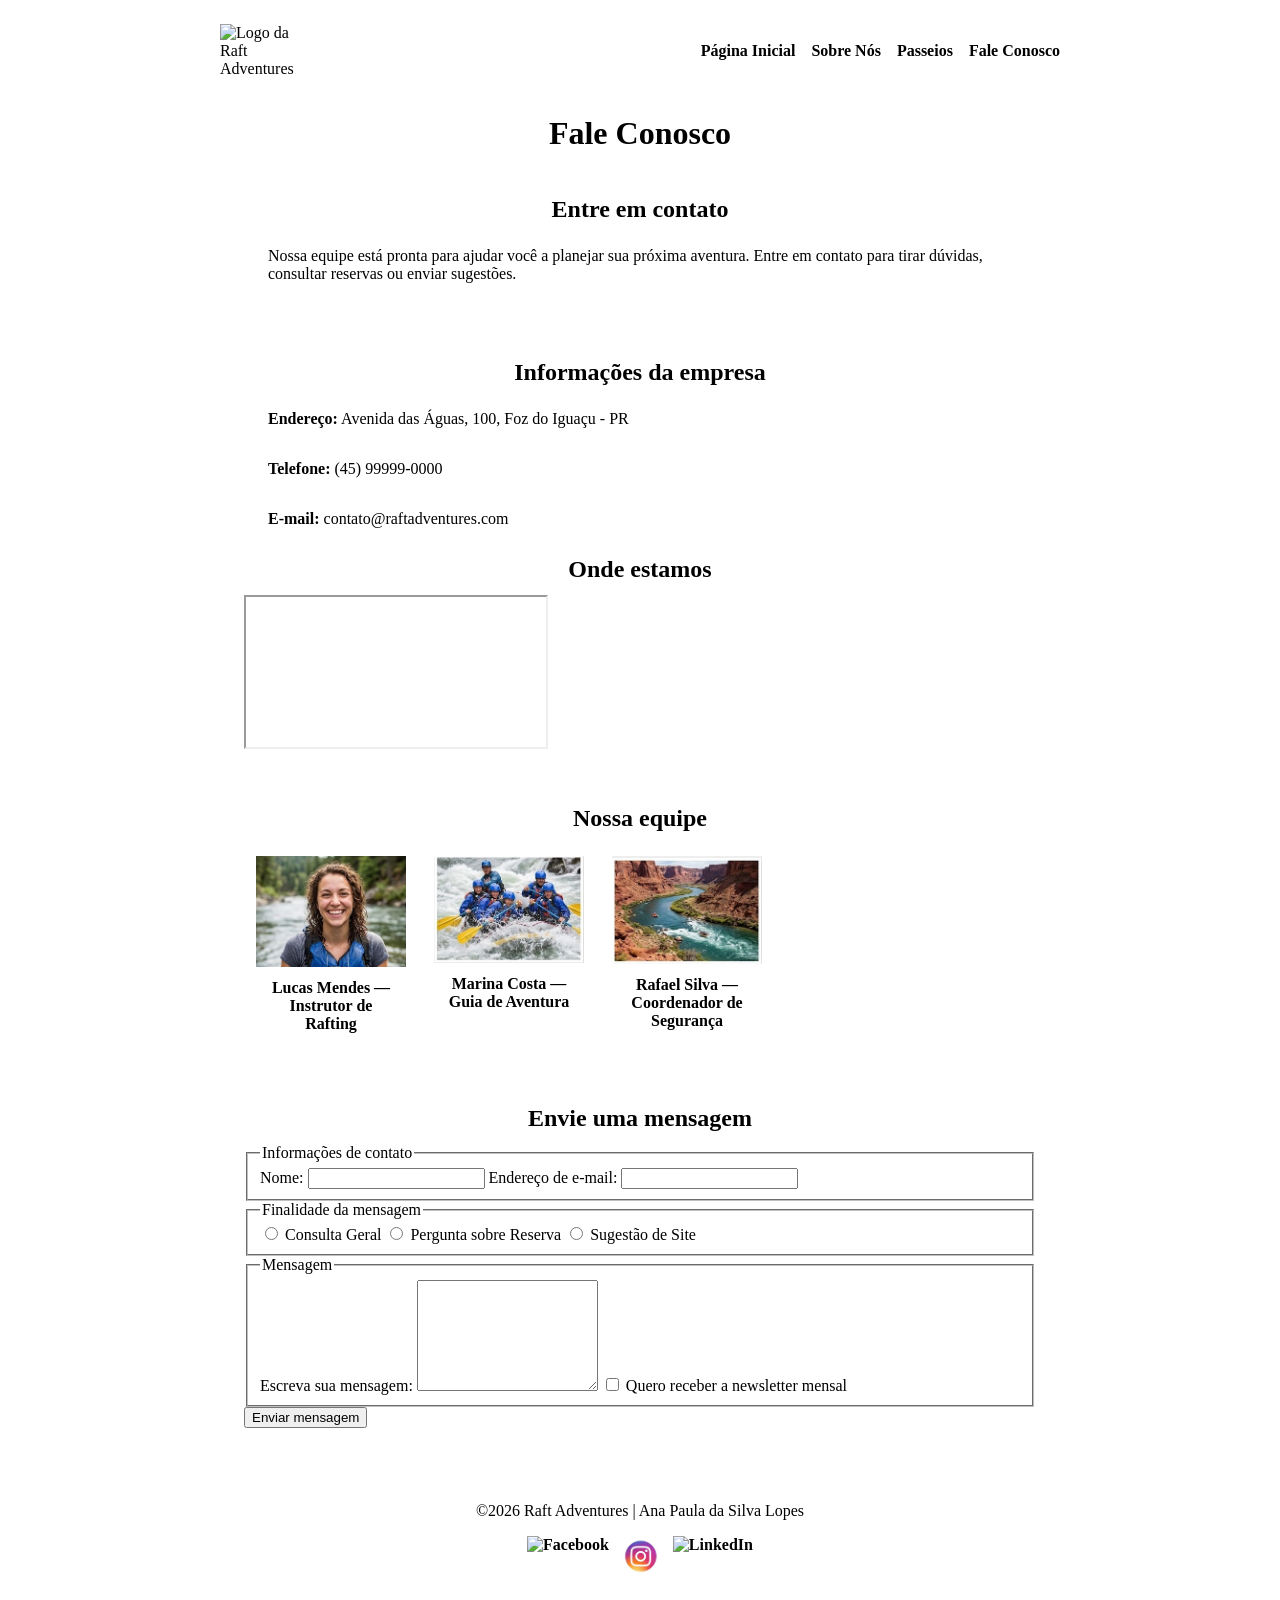
==== wwr/contato.html @ 97d4565b "atualizar página" ====
<!DOCTYPE html>
<html lang="pt-BR">

<head>
    <meta charset="UTF-8">
    <meta name="viewport" content="width=device-width, initial-scale=1.0">
    <meta name="description"
        content="Entre em contato com a Raft Adventures para tirar dúvidas, fazer reservas e enviar sugestões sobre nossas aventuras de rafting.">
    <meta name="author" content="Ana Paula da Silva Lopes">
    <title>Fale Conosco | Raft Adventures</title>
    <link rel="stylesheet" href="estilos/rafting.css">
</head>

<body>

    <header>
        <img src="imagens/logo.jpg" alt="Logo da Raft Adventures">

        <nav>
            <a href="index.html">Página Inicial</a>
            <a href="sobre.html">Sobre Nós</a>
            <a href="passeios.html">Passeios</a>
            <a href="contato.html">Fale Conosco</a>
        </nav>
    </header>

    <main>
        <h1>Fale Conosco</h1>

        <section class="contact-intro">
            <h2>Entre em contato</h2>
            <p>
                Nossa equipe está pronta para ajudar você a planejar sua próxima aventura.
                Entre em contato para tirar dúvidas, consultar reservas ou enviar sugestões.
            </p>
        </section>

        <section class="company-contact">
            <div class="contact-info">
                <h2>Informações da empresa</h2>
                <p><strong>Endereço:</strong> Avenida das Águas, 100, Foz do Iguaçu - PR</p>
                <p><strong>Telefone:</strong> (45) 99999-0000</p>
                <p><strong>E-mail:</strong> contato@raftadventures.com</p>
            </div>

            <div class="map">
                <h2>Onde estamos</h2>
                <iframe
                    src="https://www.google.com/maps?q=Foz%20do%20Igua%C3%A7u%2C%20PR&output=embed"
                    title="Mapa mostrando Foz do Iguaçu, Paraná"
                    loading="lazy"
                    allowfullscreen>
                </iframe>
            </div>
        </section>

        <section class="employees">
            <h2>Nossa equipe</h2>

            <figure>
                <img src="imagens/clientefeliz.jpg" alt="Instrutor de rafting da Raft Adventures">
                <figcaption>Lucas Mendes — Instrutor de Rafting</figcaption>
            </figure>

            <figure>
                <img src="imagens/aventura1.jpg" alt="Guia de aventura da Raft Adventures">
                <figcaption>Marina Costa — Guia de Aventura</figcaption>
            </figure>

            <figure>
                <img src="imagens/aventura2.jpg" alt="Coordenador de segurança da Raft Adventures">
                <figcaption>Rafael Silva — Coordenador de Segurança</figcaption>
            </figure>
        </section>

        <section class="contact-form-section">
            <h2>Envie uma mensagem</h2>

            <form action="#" method="post">
                <fieldset>
                    <legend>Informações de contato</legend>

                    <label for="nome">Nome:</label>
                    <input type="text" id="nome" name="nome" required>

                    <label for="email">Endereço de e-mail:</label>
                    <input type="email" id="email" name="email" required>
                </fieldset>

                <fieldset>
                    <legend>Finalidade da mensagem</legend>

                    <label>
                        <input type="radio" name="finalidade" value="consulta-geral" required>
                        Consulta Geral
                    </label>

                    <label>
                        <input type="radio" name="finalidade" value="pergunta-reserva">
                        Pergunta sobre Reserva
                    </label>

                    <label>
                        <input type="radio" name="finalidade" value="sugestao-site">
                        Sugestão de Site
                    </label>
                </fieldset>

                <fieldset>
                    <legend>Mensagem</legend>

                    <label for="mensagem">Escreva sua mensagem:</label>
                    <textarea id="mensagem" name="mensagem" rows="7" required></textarea>

                    <label class="checkbox-label">
                        <input type="checkbox" id="newsletter" name="newsletter">
                        Quero receber a newsletter mensal
                    </label>
                </fieldset>

                <button type="submit">Enviar mensagem</button>
            </form>
        </section>
    </main>

    <footer>
        <p>©2026 Raft Adventures | Ana Paula da Silva Lopes</p>

        <nav class="socialmedia">
            <a href="#">
                <img src="imagens/facebook.jpg" alt="Facebook">
            </a>

            <a href="#">
                <img src="imagens/instagram.jpg" alt="Instagram">
            </a>

            <a href="#">
                <img src="imagens/linkedin.jpg" alt="LinkedIn">
            </a>
        </nav>
    </footer>

</body>
</html>
---- wwr/estilos/rafting.css ----
/* Variáveis de cores e fontes */
    {
    --cor-primaria: #055a05;
    --cor-secundaria: #f4a261;
    --cor-destaque1: #264653;
    --cor-destaque2: #e9c46a;
    --fonte-titulo: "Times New Roman", "Georgia", serif;
    --fonte-body: Arial, Helvetica, sans-serif;
}

/* Reset */

    {
    margin: 0;
    padding: 0;
    box-sizing: border-box;
}

/* Corpo da página */
body {
    font-family: var(--fonte-body);
    color: var(--cor-destaque1);
    background-color: #ffffff;
}

/* Largura principal */
header,
main,
footer {
    width: 840px;
    margin: 0 auto;
}

/* Cabeçalho */
header {
    display: flex;
    align-items: center;
    justify-content: space-between;
    padding: 16px;
}

header > img {
    width: 100px;
    height: auto;
}

/* Navegação */
nav {
    display: flex;
    gap: 16px;
}

nav a {
    color: var(--cor-primaria);
    text-decoration: none;
    font-weight: bold;
}

nav a {
    color: var(--cor-secundaria);
}

/* Títulos */
h1,
h2 {
    font-family: var(--fonte-titulo);
    color: var(--cor-primaria);
    text-align: center;
}

h1 {
    margin-bottom: 16px;
}

h2 {
    margin-bottom: 12px;
}

/* Parágrafos e seções */
p,
section,
article {
    margin: 16px;
    padding: 8px;
}

/* Hero */
.hero {
    position: relative;
    margin-bottom: 30px;
}

.hero > img {
    display: block;
    width: 100%;
    height: auto;
}

.hero h1 {
    position: absolute;
    top: 20px;
    width: 100%;
    padding: 16px;
    text-align: center;
    opacity: 0.7;
    background-color: var(--cor-destaque1);
    color: #fff;
}

.hero article {
    position: absolute;
    bottom: 20px;
    left: 20px;
    right: 20px;
    background-color: rgba(255, 255, 255, 0.85);
    padding: 16px;
    border-radius: 8px;
}

.hero article img {
    float: right;
    width: 125px;
    height: auto;
    margin-left: 12px;
    border-radius: 4px;
}

/* Galeria */
figure {
    display: inline-block;
    width: 150px;
    margin: 12px;
    vertical-align: top;
    text-align: center;
}

figure img {
    width: 100%;
    height: auto;
}

figcaption {
    padding: 8px;
    font-weight: bold;
}

/* Rodapé */
footer {
    margin-top: 30px;
    padding: 20px;
    border-top: 1px solid var(--cor-destaque1);
    text-align: center;
}

footer p {
    margin: 8px;
}

.socialmedia {
    display: flex;
    justify-content: center;
    gap: 12px;
}

.socialmedia a {
    text-decoration: none;
}

.socialmedia img {
    width: 40px;
    height: 40px;
    object-fit: cover;
}
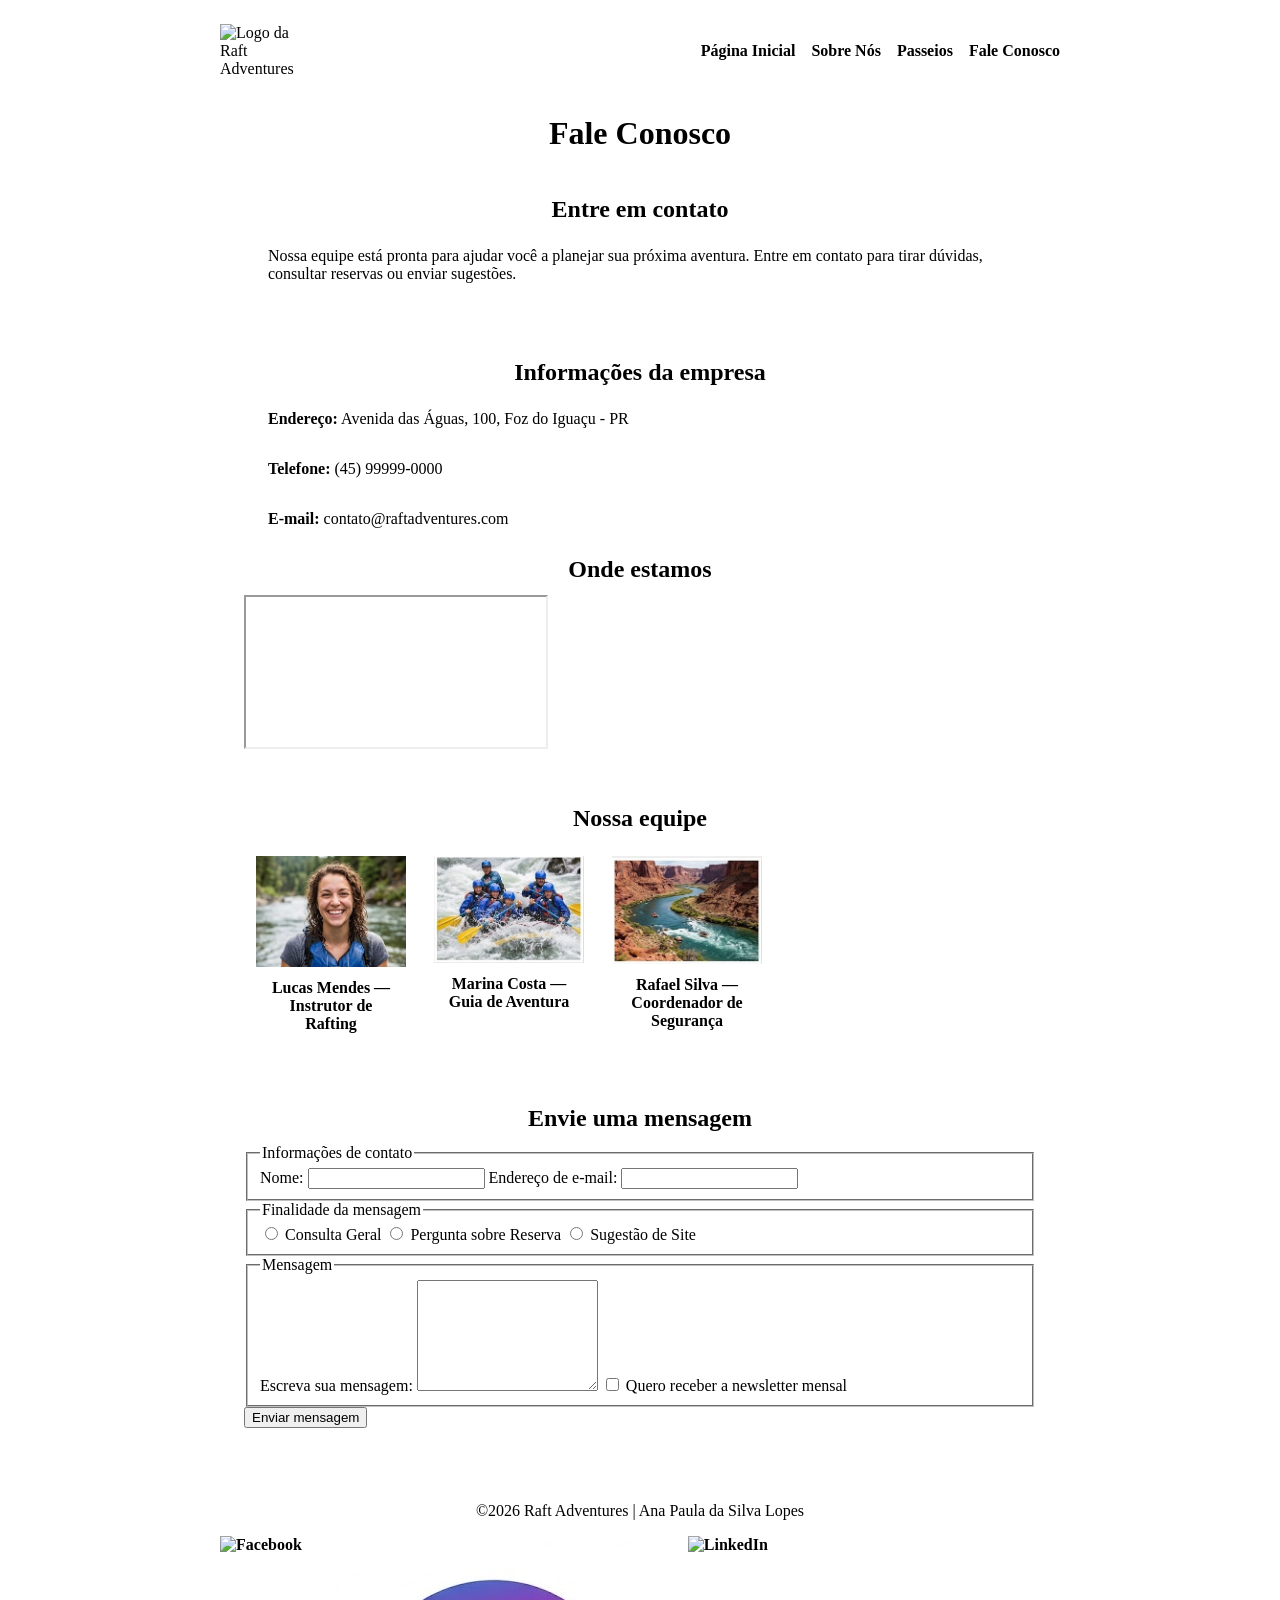
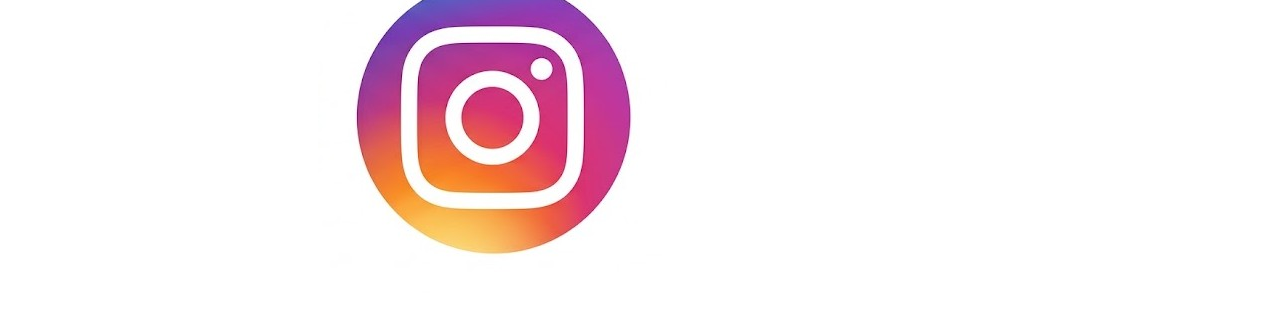
==== commit 0e0a4bad: "atualizar página" ====
--- a/wwr/contato.html
+++ b/wwr/contato.html
@@ -90,18 +90,18 @@
                 <fieldset>
                     <legend>Finalidade da mensagem</legend>
 
-                    <label>
-                        <input type="radio" name="finalidade" value="consulta-geral" required>
+                    <label for="consulta-geral">
+                        <input type="radio" id="consulta-geral" name="finalidade" value="consulta-geral" required>
                         Consulta Geral
                     </label>
 
-                    <label>
-                        <input type="radio" name="finalidade" value="pergunta-reserva">
+                    <label for="pergunta-reserva">
+                        <input type="radio" id="pergunta-reserva" name="finalidade" value="pergunta-reserva">
                         Pergunta sobre Reserva
                     </label>
 
-                    <label>
-                        <input type="radio" name="finalidade" value="sugestao-site">
+                    <label for="sugestao-site">
+                        <input type="radio" id="sugestao-site" name="finalidade" value="sugestao-site">
                         Sugestão de Site
                     </label>
                 </fieldset>
@@ -112,7 +112,7 @@
                     <label for="mensagem">Escreva sua mensagem:</label>
                     <textarea id="mensagem" name="mensagem" rows="7" required></textarea>
 
-                    <label class="checkbox-label">
+                    <label class="checkbox-label" for="newsletter">
                         <input type="checkbox" id="newsletter" name="newsletter">
                         Quero receber a newsletter mensal
                     </label>
@@ -126,7 +126,7 @@
     <footer>
         <p>©2026 Raft Adventures | Ana Paula da Silva Lopes</p>
 
-        <nav class="socialmedia">
+        <nav class="redes-sociais">
             <a href="#">
                 <img src="imagens/facebook.jpg" alt="Facebook">
             </a>
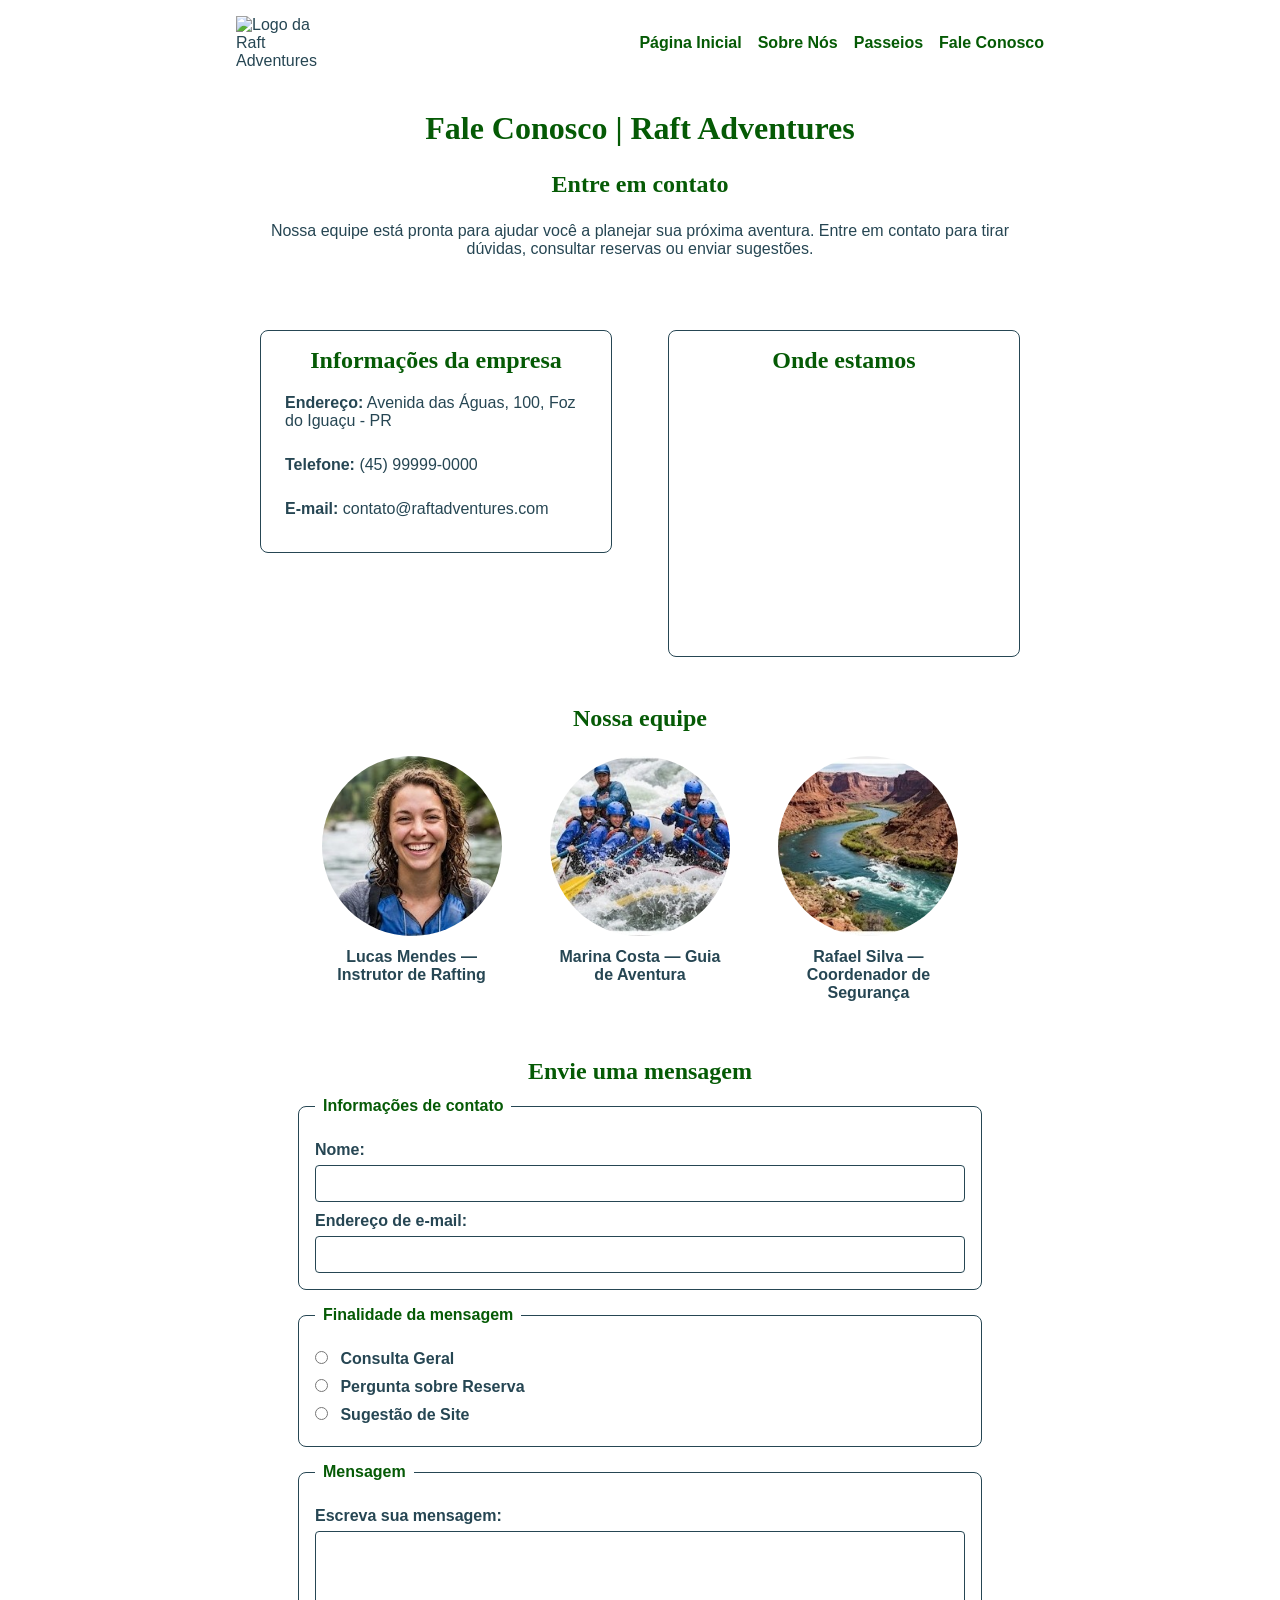
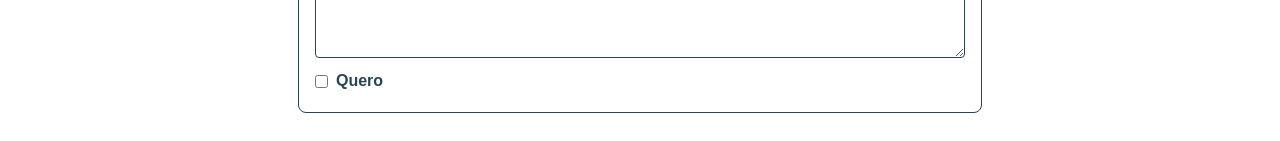
==== commit c8d807b4: "atualizar página" ====
--- a/wwr/contato.html
+++ b/wwr/contato.html
@@ -25,7 +25,7 @@
     </header>
 
     <main>
-        <h1>Fale Conosco</h1>
+        <h1>Fale Conosco | Raft Adventures</h1>
 
         <section class="contact-intro">
             <h2>Entre em contato</h2>
@@ -114,32 +114,4 @@
 
                     <label class="checkbox-label" for="newsletter">
                         <input type="checkbox" id="newsletter" name="newsletter">
-                        Quero receber a newsletter mensal
-                    </label>
-                </fieldset>
-
-                <button type="submit">Enviar mensagem</button>
-            </form>
-        </section>
-    </main>
-
-    <footer>
-        <p>©2026 Raft Adventures | Ana Paula da Silva Lopes</p>
-
-        <nav class="redes-sociais">
-            <a href="#">
-                <img src="imagens/facebook.jpg" alt="Facebook">
-            </a>
-
-            <a href="#">
-                <img src="imagens/instagram.jpg" alt="Instagram">
-            </a>
-
-            <a href="#">
-                <img src="imagens/linkedin.jpg" alt="LinkedIn">
-            </a>
-        </nav>
-    </footer>
-
-</body>
-</html>
+                        Quero
--- a/wwr/estilos/rafting.css
+++ b/wwr/estilos/rafting.css
@@ -1,5 +1,5 @@
 /* Variáveis de cores e fontes */
-    {
+:root {
     --cor-primaria: #055a05;
     --cor-secundaria: #f4a261;
     --cor-destaque1: #264653;
@@ -9,8 +9,7 @@
 }
 
 /* Reset */
-
-    {
+* {
     margin: 0;
     padding: 0;
     box-sizing: border-box;
@@ -25,8 +24,7 @@
 
 /* Largura principal */
 header,
-main,
-footer {
+main {
     width: 840px;
     margin: 0 auto;
 }
@@ -56,7 +54,7 @@
     font-weight: bold;
 }
 
-nav a {
+nav a:hover {
     color: var(--cor-secundaria);
 }
 
@@ -69,7 +67,7 @@
 }
 
 h1 {
-    margin-bottom: 16px;
+    margin: 24px 0 16px;
 }
 
 h2 {
@@ -144,9 +142,130 @@
     font-weight: bold;
 }
 
+/* Página Fale Conosco */
+.contact-intro {
+    text-align: center;
+}
+
+.company-contact {
+    display: grid;
+    grid-template-columns: 1fr 1fr;
+    gap: 24px;
+    align-items: start;
+}
+
+.contact-info,
+.map {
+    margin: 16px;
+    padding: 16px;
+    border: 1px solid var(--cor-destaque1);
+    border-radius: 8px;
+}
+
+.contact-info p {
+    margin: 10px 0;
+}
+
+.map iframe {
+    width: 100%;
+    height: 250px;
+    border: 0;
+}
+
+/* Funcionários */
+.employees {
+    text-align: center;
+}
+
+.employees figure {
+    width: 200px;
+}
+
+.employees img {
+    width: 180px;
+    height: 180px;
+    object-fit: cover;
+    border-radius: 50%;
+}
+
+/* Formulário */
+.contact-form-section {
+    max-width: 700px;
+    margin: 20px auto;
+}
+
+form {
+    display: flex;
+    flex-direction: column;
+    gap: 16px;
+}
+
+fieldset {
+    border: 1px solid var(--cor-destaque1);
+    border-radius: 8px;
+    padding: 16px;
+}
+
+legend {
+    padding: 0 8px;
+    font-weight: bold;
+    color: var(--cor-primaria);
+}
+
+form label {
+    display: block;
+    margin: 10px 0 6px;
+    font-weight: bold;
+}
+
+input[type="text"],
+input[type="email"],
+textarea {
+    width: 100%;
+    padding: 10px;
+    border: 1px solid var(--cor-destaque1);
+    border-radius: 4px;
+    font-family: var(--fonte-body);
+}
+
+textarea {
+    resize: vertical;
+}
+
+fieldset label input[type="radio"] {
+    margin-right: 8px;
+}
+
+.checkbox-label {
+    display: flex;
+    align-items: center;
+    gap: 8px;
+}
+
+.checkbox-label input {
+    width: auto;
+}
+
+button[type="submit"] {
+    align-self: center;
+    padding: 12px 28px;
+    border: none;
+    border-radius: 6px;
+    background-color: var(--cor-primaria);
+    color: #ffffff;
+    font-size: 1rem;
+    font-weight: bold;
+    cursor: pointer;
+}
+
+button[type="submit"]:hover {
+    background-color: var(--cor-destaque1);
+}
+
 /* Rodapé */
 footer {
-    margin-top: 30px;
+    width: 840px;
+    margin: 30px auto 0;
     padding: 20px;
     border-top: 1px solid var(--cor-destaque1);
     text-align: center;
@@ -156,17 +275,17 @@
     margin: 8px;
 }
 
-.socialmedia {
+.redes-sociais {
     display: flex;
     justify-content: center;
     gap: 12px;
 }
 
-.socialmedia a {
+.redes-sociais a {
     text-decoration: none;
 }
 
-.socialmedia img {
+.redes-sociais img {
     width: 40px;
     height: 40px;
     object-fit: cover;
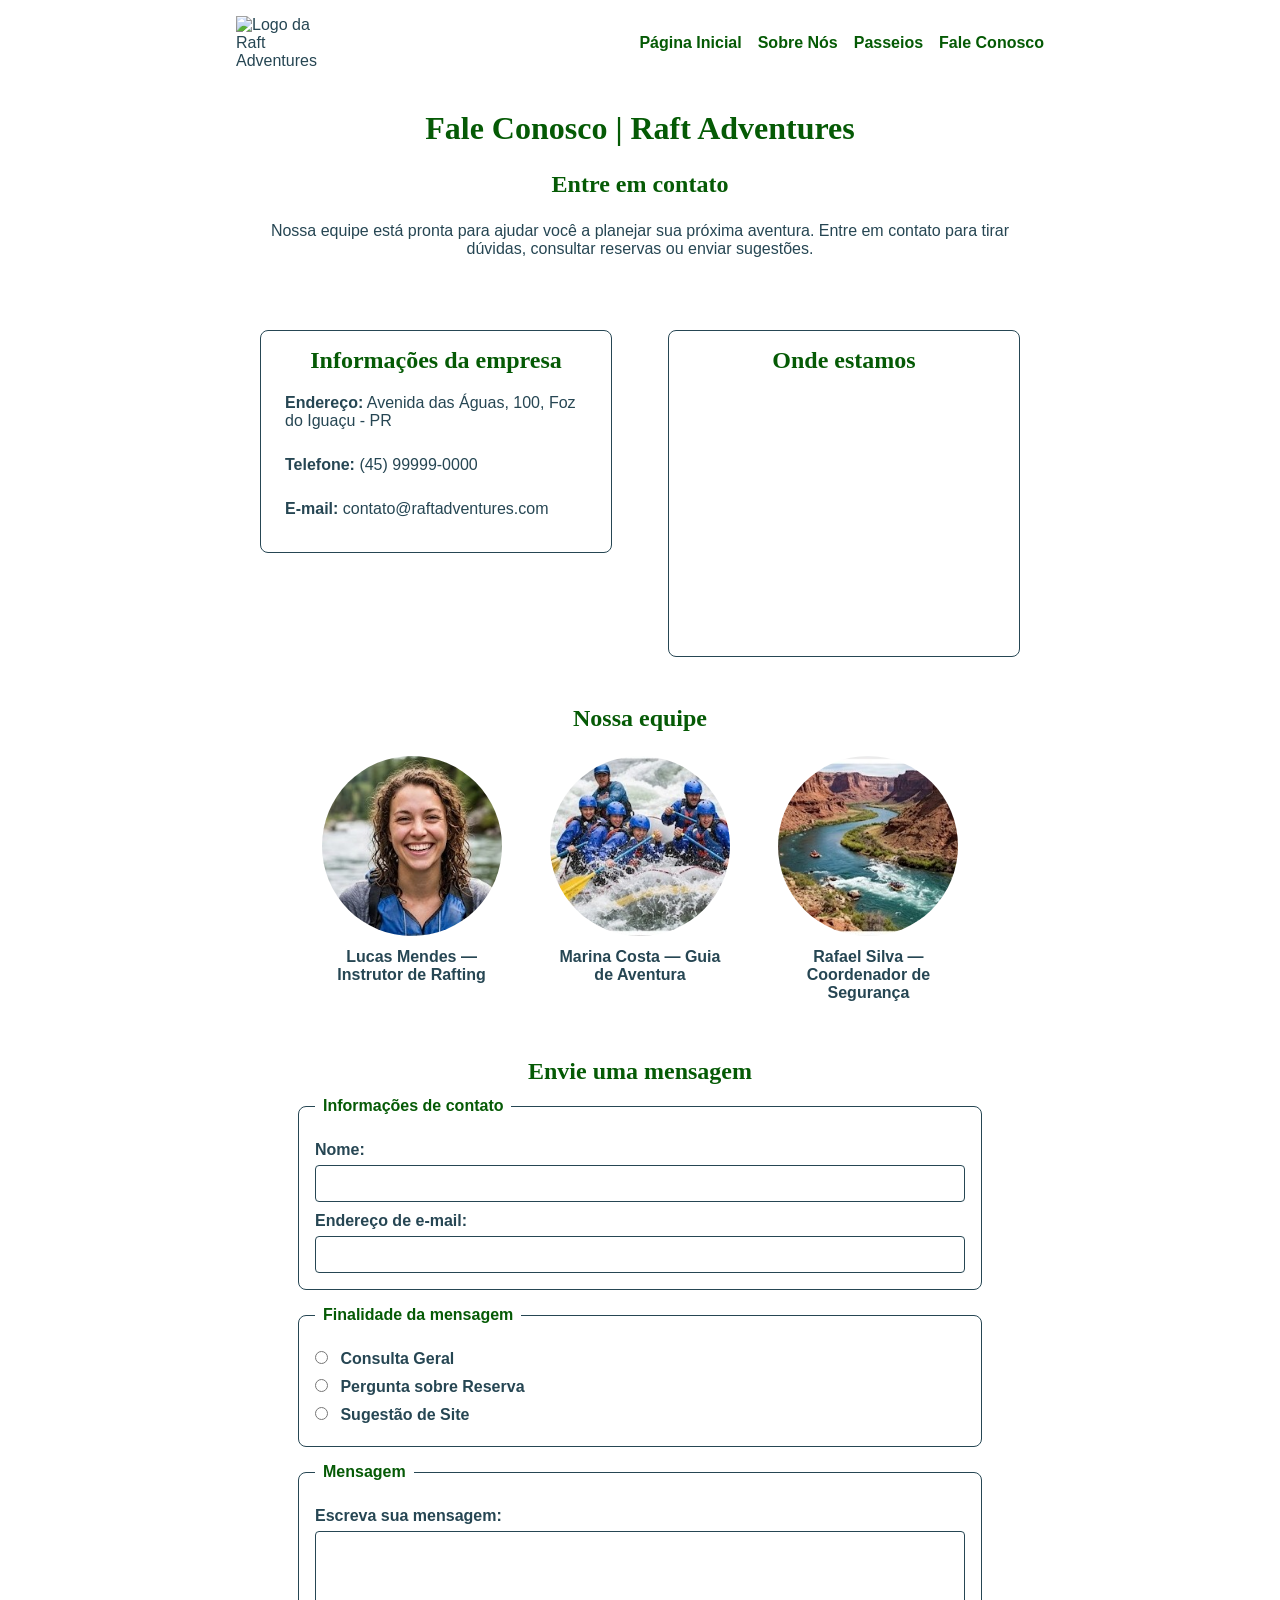
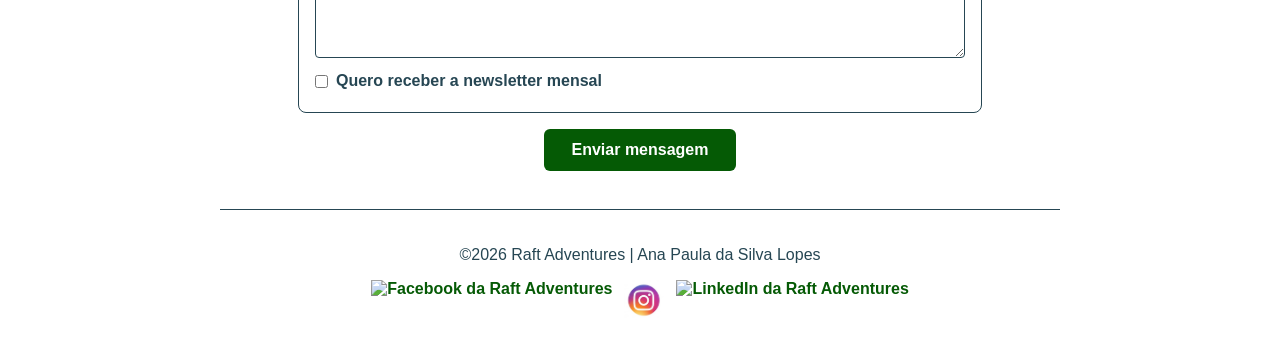
==== commit 76a1bdbb: "atualizar página" ====
--- a/wwr/contato.html
+++ b/wwr/contato.html
@@ -114,4 +114,34 @@
 
                     <label class="checkbox-label" for="newsletter">
                         <input type="checkbox" id="newsletter" name="newsletter">
-                        Quero
+                        Quero receber a newsletter mensal
+                    </label>
+                </fieldset>
+
+                <button type="submit">Enviar mensagem</button>
+            </form>
+        </section>
+    </main>
+
+    <footer>
+        <p>©2026 Raft Adventures | Ana Paula da Silva Lopes</p>
+
+        <nav class="redes-sociais">
+            <a href="#">
+                <img src="imagens/facebook.jpg" alt="Facebook da Raft Adventures">
+            </a>
+
+            <a href="#">
+                <img src="imagens/instagram.jpg" alt="Instagram da Raft Adventures">
+            </a>
+
+            <a href="#">
+                <img src="imagens/linkedin.jpg" alt="LinkedIn da Raft Adventures">
+            </a>
+        </nav>
+    </footer>
+
+</body>
+
+</html>
+
